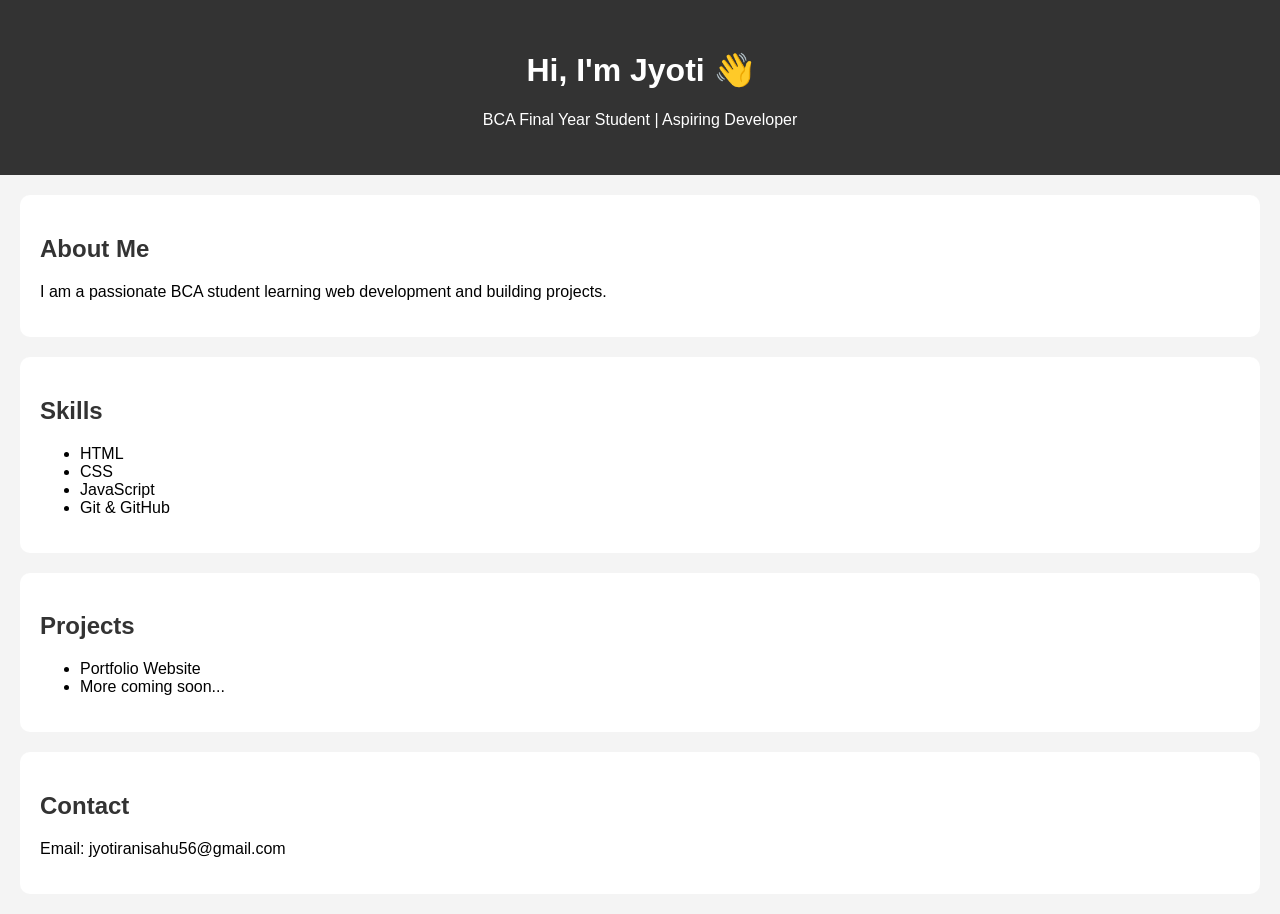
==== index.html @ 6837c045 "fresh portfolio" ====
<!DOCTYPE html>
<html>
<head>
    <title>Jyoti Portfolio</title>
    <link rel="stylesheet" href="style.css">
</head>
<body>

    <header>
        <h1>Hi, I'm Jyoti 👋</h1>
        <p>BCA Final Year Student | Aspiring Developer</p>
    </header>

    <section>
        <h2>About Me</h2>
        <p>I am a passionate BCA student learning web development and building projects.</p>
    </section>

    <section>
        <h2>Skills</h2>
        <ul>
            <li>HTML</li>
            <li>CSS</li>
            <li>JavaScript</li>
            <li>Git & GitHub</li>
        </ul>
    </section>

    <section>
        <h2>Projects</h2>
        <ul>
            <li>Portfolio Website</li>
            <li>More coming soon...</li>
        </ul>
    </section>

    <section>
        <h2>Contact</h2>
        <p>Email: jyotiranisahu56@gmail.com</p>
    </section>

</body>
</html>
---- style.css ----
body {
    font-family: Arial;
    margin: 0;
    background: #f4f4f4;
}

header {
    background: #333;
    color: white;
    text-align: center;
    padding: 30px;
}

section {
    background: white;
    margin: 20px;
    padding: 20px;
    border-radius: 10px;
}

h2 {
    color: #333;
}
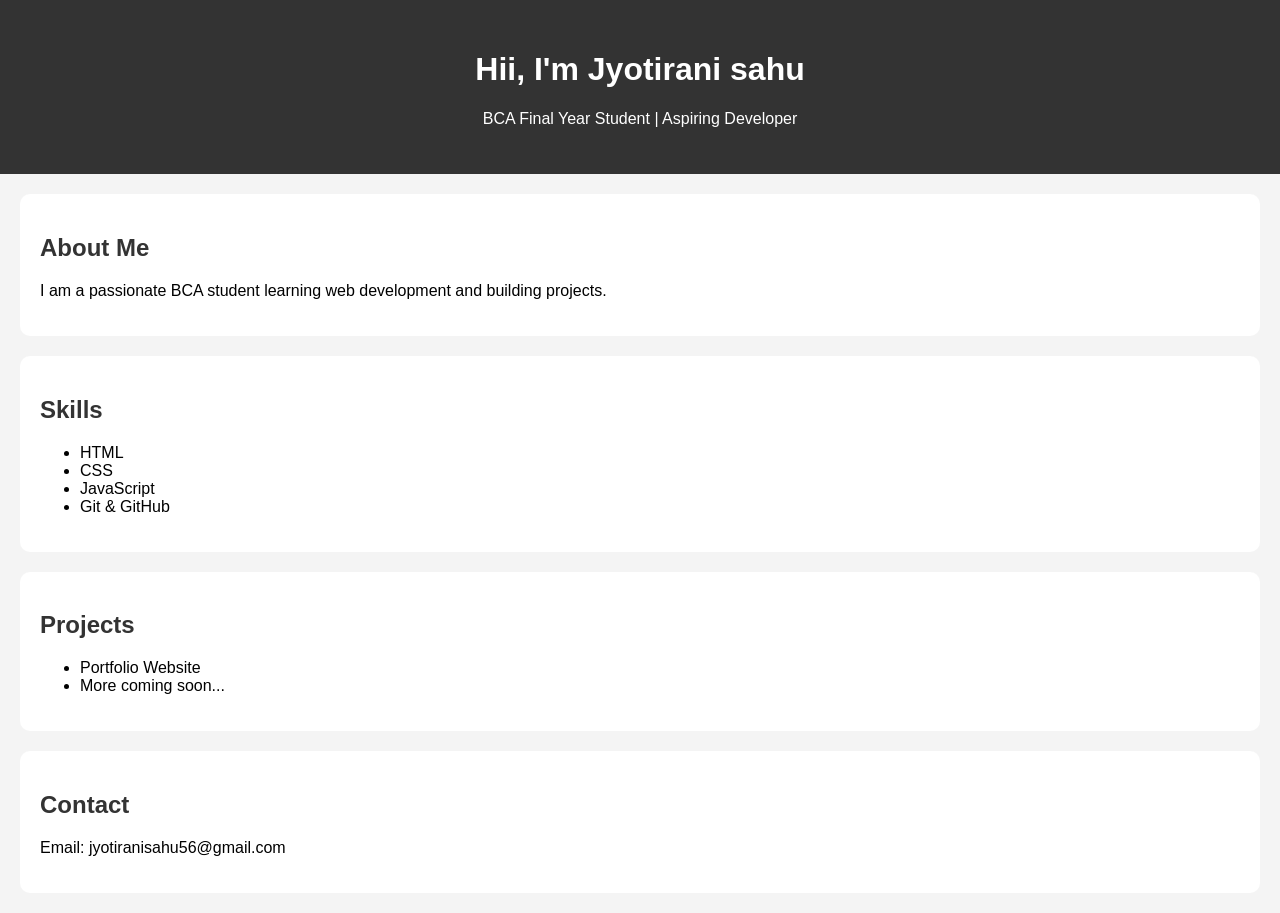
==== commit 66d478f2: "protfolio upgrade" ====
--- a/index.html
+++ b/index.html
@@ -7,7 +7,7 @@
 <body>
 
     <header>
-        <h1>Hi, I'm Jyoti 👋</h1>
+        <h1>Hii, I'm Jyotirani sahu </h1>
         <p>BCA Final Year Student | Aspiring Developer</p>
     </header>
 
